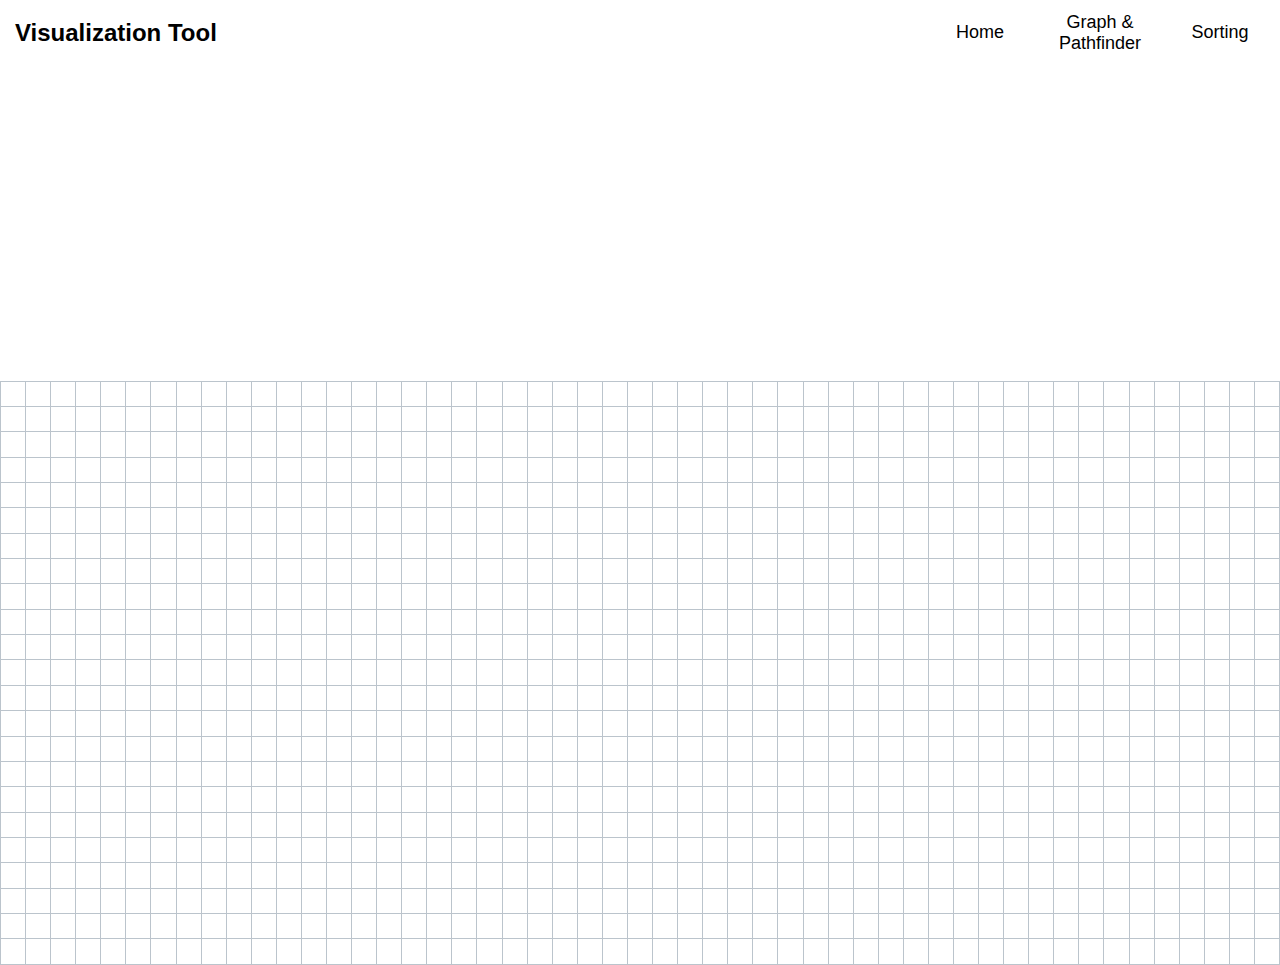
==== graph_theory.html @ b6ebcdaf "Created grid" ====
<html>
  <head>
    <script src="https://ajax.googleapis.com/ajax/libs/jquery/3.6.0/jquery.min.js"></script>
    <script src="javascript/graph_theory.js"></script>
    <link rel="stylesheet" href="styles/graph_theory.css" />
  </head>
  <body>
    <header>
      <div id="navbar-location"></div>
    </header>
    <div class="pageContainer">
      <div id="selection-menu">
        
      </div>
    <table>
        <tbody>
            
        </tbody>
    </table>
    </div>
  </body>
  <script>
    $.get("navbar.html", function (data) {
      $("#navbar-location").html(data);
    });
  </script>
</html>
---- styles/graph_theory.css ----
.typography {
  font-family: "Helvetica Neue", "Helvetica", "Arial", sans-serif;
}
.titlePrimary {
  font-size: 48px;
  font-family: "Helvetica Neue", "Helvetica", "Arial", sans-serif;
  color: black;
}
.titleSecondary {
  font-size: 48px;
  font-family: "Helvetica Neue", "Helvetica", "Arial", sans-serif;
  color: white;
}
.subtitlePrimary {
  font-size: 24px;
  font-family: "Helvetica Neue", "Helvetica", "Arial", sans-serif;
  color: black;
}
.subtitleSecondary {
  font-size: 24px;
  font-family: "Helvetica Neue", "Helvetica", "Arial", sans-serif;
  color: white;
}
.textPrimary {
  font-size: 12px;
  font-family: "Helvetica Neue", "Helvetica", "Arial", sans-serif;
  color: black;
}
.textSecondary {
  font-size: 12px;
  font-family: "Helvetica Neue", "Helvetica", "Arial", sans-serif;
  color: white;
}
html {
  height: 100%;
  box-sizing: border-box;
}
body {
  min-height: 100%;
  margin: 0;
}
*,
*:before,
*:after {
  box-sizing: inherit;
}
.pageContainer {
  width: 100%;
  height: 100%;
  padding-top: 65px;
  box-sizing: border-box;
}
:root {
  --default-gridItem-size: 25;
}
#selection-menu {
  width: 100%;
  height: 30%;
}
table {
  width: 100%;
  height: 70%;
  border-spacing: 0;
  border-collapse: collapse;
}
table td {
  width: var(--default-gridItem-size);
  height: var(--default-gridItem-size);
  border: 1px #BBC4CC solid;
  padding: 0;
}
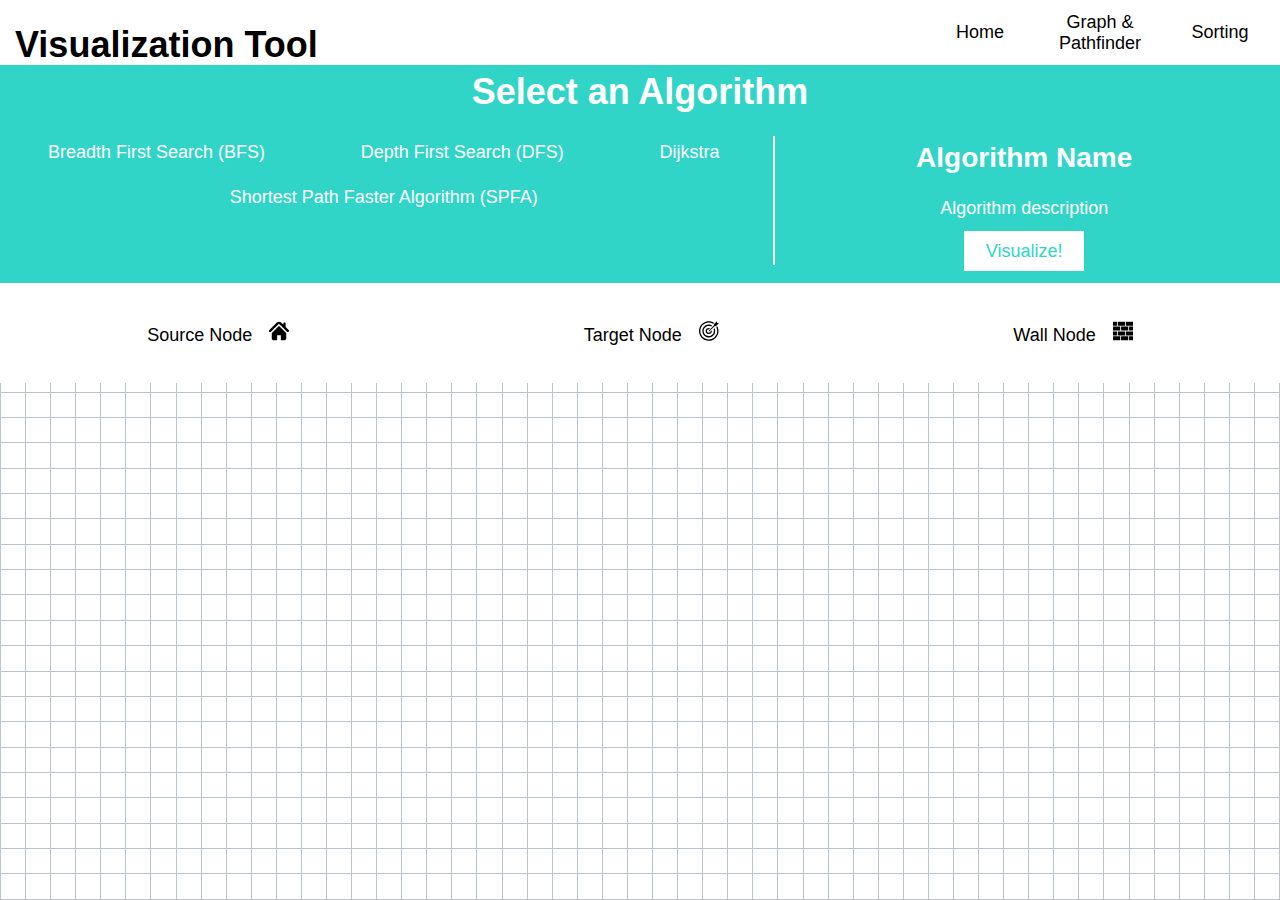
==== commit 0a2ffa1a: "Adding forgotten files from previous commit" ====
--- a/graph_theory.html
+++ b/graph_theory.html
@@ -1,7 +1,7 @@
 <html>
   <head>
     <script src="https://ajax.googleapis.com/ajax/libs/jquery/3.6.0/jquery.min.js"></script>
-    <script src="javascript/graph_theory.js"></script>
+    <script type="module" src="javascript/graph_theory.js"></script>
     <link rel="stylesheet" href="styles/graph_theory.css" />
   </head>
   <body>
@@ -9,14 +9,37 @@
       <div id="navbar-location"></div>
     </header>
     <div class="pageContainer">
-      <div id="selection-menu">
-        
+      <div id="user-interface">
+        <h1>Select an Algorithm</h1>
+        <div id="selection-menu">
+          <p algo="bfs">Breadth First Search (BFS)</p>
+          <p algo="dfs">Depth First Search (DFS)</p>
+          <p algo="dijkstra">Dijkstra</p>
+          <p algo="spfa">Shortest Path Faster Algorithm (SPFA)</p>
+        </div>
+        <div class="verticalLine"></div>
+        <div id="algorithm-description">
+          <h1>
+            Algorithm Name
+          </h1>
+          <p>
+            Algorithm description            
+          </p>
+          <button>
+            <p>Visualize!</p>
+          </button>
+        </div>
+        <div id="legend">
+          <span>Source Node <img src="assets/source-icon.svg"/></span>
+          <span>Target Node <img src="assets/target-icon.svg"/></span>
+          <span>Wall Node <img src="assets/wall-icon.svg"/></span>
+        </div>
       </div>
-    <table>
-        <tbody>
-            
-        </tbody>
-    </table>
+      <table>
+          <tbody>
+              
+          </tbody>
+      </table>
     </div>
   </body>
   <script>
--- a/styles/graph_theory.css
+++ b/styles/graph_theory.css
@@ -12,22 +12,22 @@
   color: white;
 }
 .subtitlePrimary {
-  font-size: 24px;
+  font-size: 36px;
   font-family: "Helvetica Neue", "Helvetica", "Arial", sans-serif;
   color: black;
 }
 .subtitleSecondary {
-  font-size: 24px;
+  font-size: 36px;
   font-family: "Helvetica Neue", "Helvetica", "Arial", sans-serif;
   color: white;
 }
 .textPrimary {
-  font-size: 12px;
+  font-size: 18px;
   font-family: "Helvetica Neue", "Helvetica", "Arial", sans-serif;
   color: black;
 }
 .textSecondary {
-  font-size: 12px;
+  font-size: 18px;
   font-family: "Helvetica Neue", "Helvetica", "Arial", sans-serif;
   color: white;
 }
@@ -53,9 +53,97 @@
 :root {
   --default-gridItem-size: 25;
 }
-#selection-menu {
+#user-interface {
   width: 100%;
   height: 30%;
+  background-color: #30D5C8;
+  display: grid;
+  grid-template-areas: "head head head" "menu div desc" "menu . ." "help help help";
+  grid-template-rows: 65px 1fr 12px 100px;
+  grid-template-columns: 3fr 1px 2fr;
+}
+#user-interface h1 {
+  font-size: 36px;
+  font-family: "Helvetica Neue", "Helvetica", "Arial", sans-serif;
+  color: white;
+  text-align: center;
+  grid-area: head;
+  margin: 6px 0 12px 0;
+}
+#user-interface p {
+  font-size: 18px;
+  font-family: "Helvetica Neue", "Helvetica", "Arial", sans-serif;
+  color: white;
+}
+#user-interface #selection-menu {
+  grid-area: menu;
+  display: flex;
+  flex-direction: row;
+  flex-wrap: wrap;
+  justify-content: space-around;
+  align-content: flex-start;
+  margin: 0;
+}
+#user-interface #selection-menu p {
+  font-size: 18px;
+  font-family: "Helvetica Neue", "Helvetica", "Arial", sans-serif;
+  color: white;
+  margin: 12px;
+}
+#user-interface #selection-menu p:hover {
+  cursor: pointer;
+}
+#user-interface .verticalLine {
+  grid-area: div;
+  background-color: white;
+  border: 1px solid white;
+  margin: 6px;
+}
+#user-interface #algorithm-description {
+  grid-area: desc;
+  display: flex;
+  flex-direction: column;
+  justify-content: space-around;
+  align-items: center;
+  text-align: center;
+  margin: 0;
+}
+#user-interface #algorithm-description h1 {
+  font-size: 28px;
+  margin: 12px;
+}
+#user-interface #algorithm-description p {
+  margin: 12px;
+}
+#user-interface #algorithm-description button {
+  width: 120px;
+  height: 40px;
+  border: none;
+  background-color: white;
+}
+#user-interface #algorithm-description button p {
+  color: #30D5C8;
+  margin: auto;
+}
+#user-interface #algorithm-description button:hover {
+  cursor: pointer;
+}
+#user-interface #legend {
+  grid-area: help;
+  background-color: white;
+  display: flex;
+  justify-content: space-around;
+  align-items: center;
+}
+#user-interface #legend span {
+  font-size: 18px;
+  font-family: "Helvetica Neue", "Helvetica", "Arial", sans-serif;
+  color: black;
+}
+#user-interface #legend span img {
+  width: 20px;
+  height: 20px;
+  margin-left: 12px;
 }
 table {
   width: 100%;
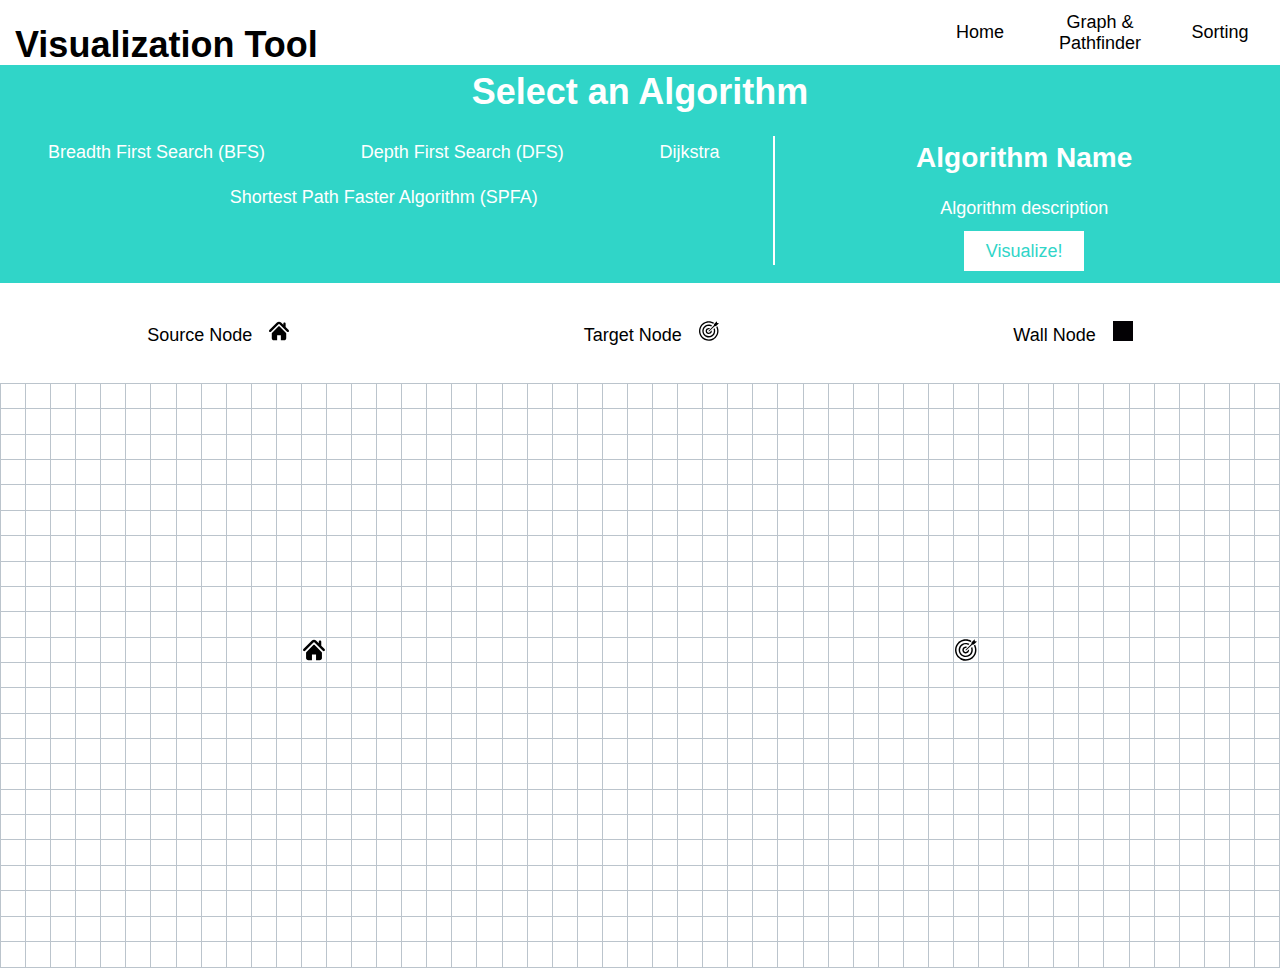
==== commit 4e31a95a: "Created UI and grid with interactivity" ====
--- a/graph_theory.html
+++ b/graph_theory.html
@@ -30,12 +30,12 @@
           </button>
         </div>
         <div id="legend">
-          <span>Source Node <img src="assets/source-icon.svg"/></span>
-          <span>Target Node <img src="assets/target-icon.svg"/></span>
-          <span>Wall Node <img src="assets/wall-icon.svg"/></span>
+          <span>Source Node <img src="assets/source-icon.svg" draggable="false"/></span>
+          <span>Target Node <img src="assets/target-icon.svg" draggable="false"/></span>
+          <span>Wall Node <img src="assets/wall-icon.svg" draggable="false"/></span>
         </div>
       </div>
-      <table>
+      <table draggable="false">
           <tbody>
               
           </tbody>
--- a/styles/graph_theory.css
+++ b/styles/graph_theory.css
@@ -1,5 +1,12 @@
 .typography {
   font-family: "Helvetica Neue", "Helvetica", "Arial", sans-serif;
+}
+.unselectable {
+  user-select: none;
+  -moz-user-select: none;
+  -khtml-user-select: none;
+  -webkit-user-select: none;
+  -o-user-select: none;
 }
 .titlePrimary {
   font-size: 48px;
@@ -55,7 +62,6 @@
 }
 #user-interface {
   width: 100%;
-  height: 30%;
   background-color: #30D5C8;
   display: grid;
   grid-template-areas: "head head head" "menu div desc" "menu . ." "help help help";
@@ -157,3 +163,27 @@
   border: 1px #BBC4CC solid;
   padding: 0;
 }
+table .wall {
+  background-color: black;
+}
+table #source-node img,
+table #target-node img {
+  width: 90%;
+  height: 90%;
+  display: block;
+  margin: auto;
+  pointer-events: none;
+}
+table .shrinkAnimation > img {
+  animation-name: specialNodePlacementAnimation;
+  animation-duration: 0.5s;
+  animation-timing-function: ease-out;
+  animation-delay: 0.5s;
+  animation-fill-mode: forwards;
+}
+@keyframes specialNodePlacementAnimation {
+  100% {
+    width: 40%;
+    height: 40%;
+  }
+}
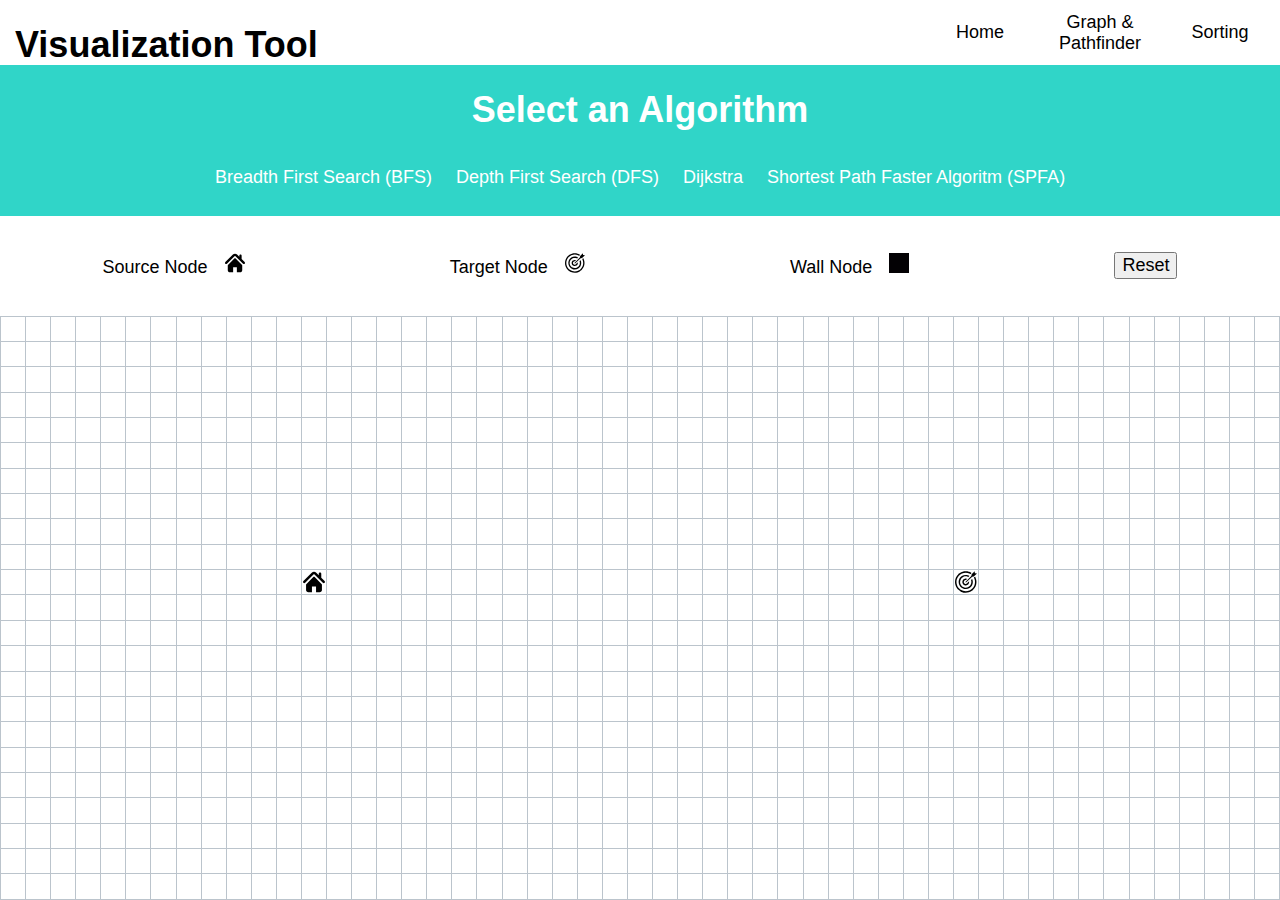
==== commit 2be983d5: "Updated selection and algorithm description UI" ====
--- a/graph_theory.html
+++ b/graph_theory.html
@@ -10,29 +10,14 @@
     </header>
     <div class="pageContainer">
       <div id="user-interface">
-        <h1>Select an Algorithm</h1>
-        <div id="selection-menu">
-          <p algo="bfs">Breadth First Search (BFS)</p>
-          <p algo="dfs">Depth First Search (DFS)</p>
-          <p algo="dijkstra">Dijkstra</p>
-          <p algo="spfa">Shortest Path Faster Algorithm (SPFA)</p>
-        </div>
-        <div class="verticalLine"></div>
-        <div id="algorithm-description">
-          <h1>
-            Algorithm Name
-          </h1>
-          <p>
-            Algorithm description            
-          </p>
-          <button>
-            <p>Visualize!</p>
-          </button>
+        <div id="menu">
+          
         </div>
         <div id="legend">
           <span>Source Node <img src="assets/source-icon.svg" draggable="false"/></span>
           <span>Target Node <img src="assets/target-icon.svg" draggable="false"/></span>
           <span>Wall Node <img src="assets/wall-icon.svg" draggable="false"/></span>
+          <button id="reset"><span>Reset</span></button>
         </div>
       </div>
       <table draggable="false">
--- a/styles/graph_theory.css
+++ b/styles/graph_theory.css
@@ -63,26 +63,27 @@
 #user-interface {
   width: 100%;
   background-color: #30D5C8;
-  display: grid;
-  grid-template-areas: "head head head" "menu div desc" "menu . ." "help help help";
-  grid-template-rows: 65px 1fr 12px 100px;
-  grid-template-columns: 3fr 1px 2fr;
 }
 #user-interface h1 {
   font-size: 36px;
   font-family: "Helvetica Neue", "Helvetica", "Arial", sans-serif;
   color: white;
-  text-align: center;
-  grid-area: head;
-  margin: 6px 0 12px 0;
 }
 #user-interface p {
   font-size: 18px;
   font-family: "Helvetica Neue", "Helvetica", "Arial", sans-serif;
   color: white;
 }
-#user-interface #selection-menu {
-  grid-area: menu;
+#user-interface #menu {
+  width: 100%;
+  height: calc(30% - 100px);
+}
+#user-interface .algorithmSelection {
+  display: flex;
+  flex-direction: column;
+  align-items: center;
+}
+#user-interface .algorithmSelection #selection-menu {
   display: flex;
   flex-direction: row;
   flex-wrap: wrap;
@@ -90,23 +91,17 @@
   align-content: flex-start;
   margin: 0;
 }
-#user-interface #selection-menu p {
-  font-size: 18px;
-  font-family: "Helvetica Neue", "Helvetica", "Arial", sans-serif;
-  color: white;
+#user-interface .algorithmSelection #selection-menu h1 {
+  text-align: center;
+  margin: 6px 0 12px 0;
+}
+#user-interface .algorithmSelection #selection-menu p {
   margin: 12px;
 }
-#user-interface #selection-menu p:hover {
+#user-interface .algorithmSelection #selection-menu p:hover {
   cursor: pointer;
 }
-#user-interface .verticalLine {
-  grid-area: div;
-  background-color: white;
-  border: 1px solid white;
-  margin: 6px;
-}
-#user-interface #algorithm-description {
-  grid-area: desc;
+#user-interface .algorithmFeature {
   display: flex;
   flex-direction: column;
   justify-content: space-around;
@@ -114,42 +109,57 @@
   text-align: center;
   margin: 0;
 }
-#user-interface #algorithm-description h1 {
-  font-size: 28px;
+#user-interface .algorithmFeature h1 {
   margin: 12px;
 }
-#user-interface #algorithm-description p {
+#user-interface .algorithmFeature p {
   margin: 12px;
 }
-#user-interface #algorithm-description button {
+#user-interface #legend {
+  width: 100%;
+  height: 100px;
+  background-color: white;
+  display: flex;
+  justify-content: space-around;
+  align-items: center;
+}
+#user-interface #legend span {
+  font-size: 18px;
+  font-family: "Helvetica Neue", "Helvetica", "Arial", sans-serif;
+  color: black;
+}
+#user-interface #legend span img {
+  width: 20px;
+  height: 20px;
+  margin-left: 12px;
+}
+#user-interface .buttonPrimary {
+  width: 120px;
+  height: 40px;
+  border: 2px solid white;
+  background-color: #30D5C8;
+}
+#user-interface .buttonPrimary p {
+  font-size: 18px;
+  font-family: "Helvetica Neue", "Helvetica", "Arial", sans-serif;
+  color: white;
+  margin: auto;
+}
+#user-interface .buttonPrimary:hover {
+  cursor: pointer;
+}
+#user-interface .buttonSecondary {
   width: 120px;
   height: 40px;
   border: none;
   background-color: white;
 }
-#user-interface #algorithm-description button p {
+#user-interface .buttonSecondary p {
   color: #30D5C8;
   margin: auto;
 }
-#user-interface #algorithm-description button:hover {
+#user-interface .buttonSecondary:hover {
   cursor: pointer;
-}
-#user-interface #legend {
-  grid-area: help;
-  background-color: white;
-  display: flex;
-  justify-content: space-around;
-  align-items: center;
-}
-#user-interface #legend span {
-  font-size: 18px;
-  font-family: "Helvetica Neue", "Helvetica", "Arial", sans-serif;
-  color: black;
-}
-#user-interface #legend span img {
-  width: 20px;
-  height: 20px;
-  margin-left: 12px;
 }
 table {
   width: 100%;
@@ -181,6 +191,31 @@
   animation-delay: 0.5s;
   animation-fill-mode: forwards;
 }
+table .path {
+  background-color: #FFEF00;
+}
+table .visited {
+  animation-name: visitedNode;
+  animation-duration: 0.5s;
+  animation-fill-mode: forwards;
+}
+@keyframes visitedNode {
+  0% {
+    background-color: #00BCE3;
+    border-radius: 80%;
+    border: none;
+  }
+  60% {
+    background-color: #BFB9FA;
+    border-radius: 40%;
+    border: none;
+  }
+  100% {
+    background-color: #30D5C8;
+    border-radius: 0%;
+    border: 1px #BBC4CC solid;
+  }
+}
 @keyframes specialNodePlacementAnimation {
   100% {
     width: 40%;
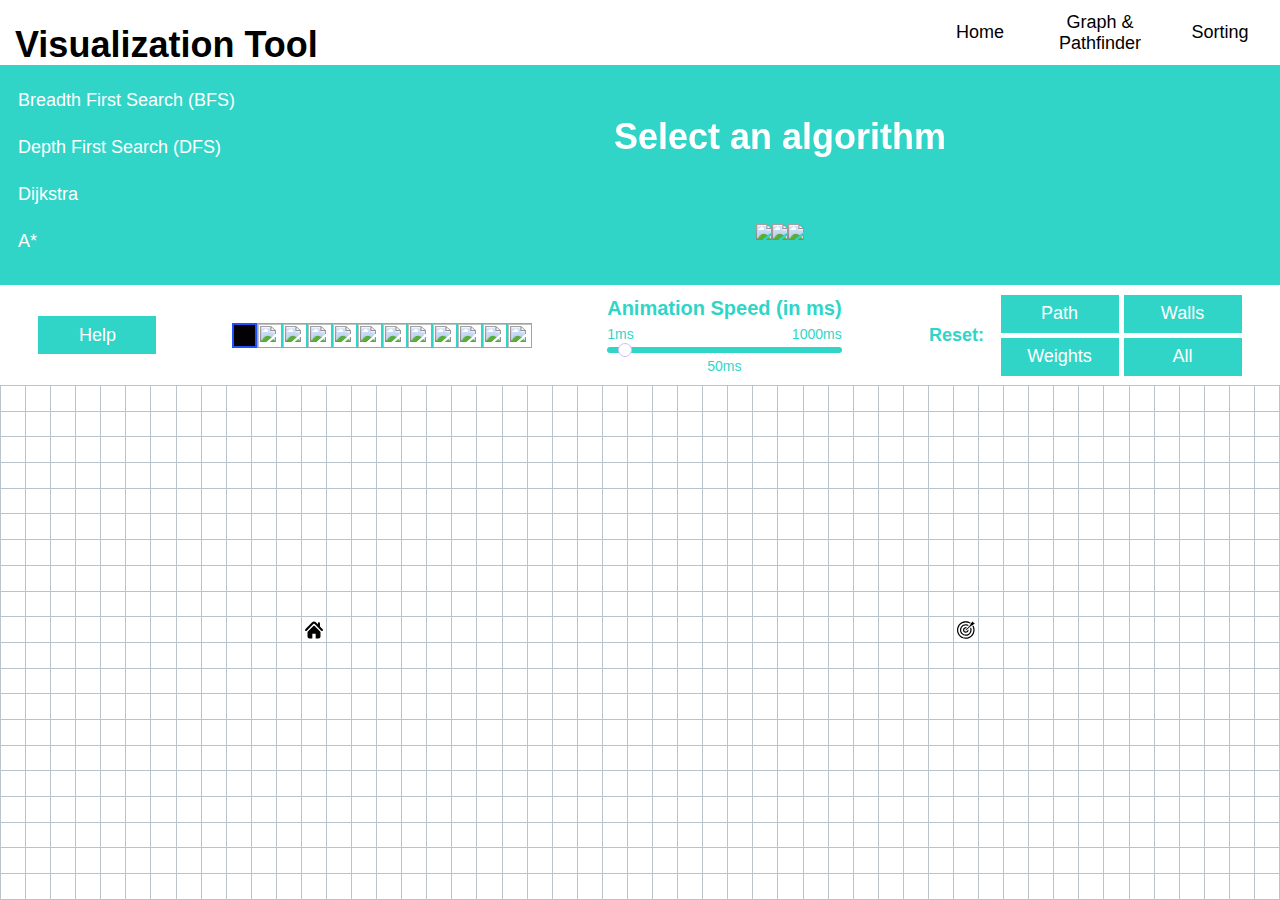
==== commit 77e0b7cd: "Added more algorithms and animation speed range" ====
--- a/graph_theory.html
+++ b/graph_theory.html
@@ -11,13 +11,29 @@
     <div class="pageContainer">
       <div id="user-interface">
         <div id="menu">
-          
+          <div id="selection-menu"></div>
+          <div class="verticalLine"></div>
+          <div id="algorithm-description" class="noSelection">
+            <h1>Select an algorithm</h1>
+            <div><img id="start-chevron" class="unselectable" src='./assets/white-chevron-left-icon.svg' draggable="false"/></div>
+          </div>
         </div>
         <div id="legend">
-          <span>Source Node <img src="assets/source-icon.svg" draggable="false"/></span>
-          <span>Target Node <img src="assets/target-icon.svg" draggable="false"/></span>
-          <span>Wall Node <img src="assets/wall-icon.svg" draggable="false"/></span>
-          <button id="reset"><span>Reset</span></button>
+          <button id="instructions" class="buttonPrimary"><p>Help</p></button>
+          <div id="selectables"></div>
+          <div id="animation-speed-container">
+            <label for="animation-speed"><p>Animation Speed (in ms)</p></label>
+            <span id="input-range-extremes"><p>1ms</p><p>1000ms</p></span>
+            <input id="animation-speed" type="range" min="1" max="1000" value="50" step="1" />
+            <p id="range-value">50ms</p>
+          </div>
+          <div id="reset-button-wrapper">
+            <h2 class="textPrimary">Reset:</h2>
+            <button id="reset-path" class="buttonPrimary"><p>Path</p></button>
+            <button id="reset-walls" class="buttonPrimary"><p>Walls</p></button>
+            <button id="reset-weights" class="buttonPrimary"><p>Weights</p></button>
+            <button id="reset-all" class="buttonPrimary"><p>All</p></button>
+          </div>
         </div>
       </div>
       <table draggable="false">
--- a/styles/graph_theory.css
+++ b/styles/graph_theory.css
@@ -1,5 +1,54 @@
 .typography {
   font-family: "Helvetica Neue", "Helvetica", "Arial", sans-serif;
+}
+.titlePrimary {
+  font-size: 48px;
+  font-family: "Helvetica Neue", "Helvetica", "Arial", sans-serif;
+  color: black;
+}
+.titleSecondary {
+  font-size: 48px;
+  font-family: "Helvetica Neue", "Helvetica", "Arial", sans-serif;
+  color: white;
+}
+.subtitlePrimary {
+  font-size: 36px;
+  font-family: "Helvetica Neue", "Helvetica", "Arial", sans-serif;
+  color: black;
+}
+.subtitleSecondary {
+  font-size: 36px;
+  font-family: "Helvetica Neue", "Helvetica", "Arial", sans-serif;
+  color: white;
+}
+.textPrimary {
+  font-size: 18px;
+  font-family: "Helvetica Neue", "Helvetica", "Arial", sans-serif;
+  color: black;
+}
+.textSecondary {
+  font-size: 18px;
+  font-family: "Helvetica Neue", "Helvetica", "Arial", sans-serif;
+  color: white;
+}
+html {
+  height: 100%;
+  box-sizing: border-box;
+}
+body {
+  min-height: 100%;
+  margin: 0;
+}
+*,
+*:before,
+*:after {
+  box-sizing: inherit;
+}
+.pageContainer {
+  width: 100%;
+  height: 100%;
+  padding-top: 65px;
+  box-sizing: border-box;
 }
 .unselectable {
   user-select: none;
@@ -8,60 +57,39 @@
   -webkit-user-select: none;
   -o-user-select: none;
 }
-.titlePrimary {
-  font-size: 48px;
-  font-family: "Helvetica Neue", "Helvetica", "Arial", sans-serif;
-  color: black;
-}
-.titleSecondary {
-  font-size: 48px;
-  font-family: "Helvetica Neue", "Helvetica", "Arial", sans-serif;
-  color: white;
-}
-.subtitlePrimary {
-  font-size: 36px;
-  font-family: "Helvetica Neue", "Helvetica", "Arial", sans-serif;
-  color: black;
-}
-.subtitleSecondary {
-  font-size: 36px;
-  font-family: "Helvetica Neue", "Helvetica", "Arial", sans-serif;
-  color: white;
-}
-.textPrimary {
-  font-size: 18px;
-  font-family: "Helvetica Neue", "Helvetica", "Arial", sans-serif;
-  color: black;
-}
-.textSecondary {
-  font-size: 18px;
-  font-family: "Helvetica Neue", "Helvetica", "Arial", sans-serif;
-  color: white;
-}
-html {
-  height: 100%;
-  box-sizing: border-box;
-}
-body {
-  min-height: 100%;
-  margin: 0;
-}
-*,
-*:before,
-*:after {
-  box-sizing: inherit;
-}
-.pageContainer {
-  width: 100%;
-  height: 100%;
-  padding-top: 65px;
-  box-sizing: border-box;
+.errorMessage {
+  font-size: 12px !important;
+  color: #EE4B2B !important;
+}
+@keyframes horizontal-shaking {
+  0% {
+    transform: translateX(0);
+  }
+  25% {
+    transform: translateX(15px);
+  }
+  50% {
+    transform: translateX(-15px);
+  }
+  75% {
+    transform: translateX(15px);
+  }
+  100% {
+    transform: translateX(0);
+  }
+}
+.shakingAnimation {
+  animation-name: horizontal-shaking;
+  animation-duration: 0.2s;
+  animation-fill-mode: forwards;
 }
 :root {
   --default-gridItem-size: 25;
+  --userInterface-height: 320px;
 }
 #user-interface {
   width: 100%;
+  height: var(--userInterface-height);
   background-color: #30D5C8;
 }
 #user-interface h1 {
@@ -76,32 +104,56 @@
 }
 #user-interface #menu {
   width: 100%;
-  height: calc(30% - 100px);
-}
-#user-interface .algorithmSelection {
+  height: calc(100% - 100px);
+  display: grid;
+  grid-template-columns: 280px 1fr;
+  grid-template-rows: 12px 1fr 18px;
+}
+#user-interface #menu #selection-menu {
+  grid-row-start: 2;
+  grid-column-start: 1;
   display: flex;
   flex-direction: column;
-  align-items: center;
-}
-#user-interface .algorithmSelection #selection-menu {
-  display: flex;
-  flex-direction: row;
-  flex-wrap: wrap;
-  justify-content: space-around;
+  overflow-y: auto;
   align-content: flex-start;
   margin: 0;
 }
-#user-interface .algorithmSelection #selection-menu h1 {
-  text-align: center;
-  margin: 6px 0 12px 0;
-}
-#user-interface .algorithmSelection #selection-menu p {
+#user-interface #menu #selection-menu p {
   margin: 12px;
 }
-#user-interface .algorithmSelection #selection-menu p:hover {
+#user-interface #menu #selection-menu button {
+  width: 100%;
+  background-color: #30D5C8;
+  border: none;
+  text-align: left;
+}
+#user-interface #menu #selection-menu button:hover {
   cursor: pointer;
 }
-#user-interface .algorithmFeature {
+#user-interface #menu #selection-menu button.selected {
+  background-color: white;
+}
+#user-interface #menu #selection-menu button.selected p {
+  color: #30D5C8;
+  margin-left: 24px;
+}
+#user-interface #menu #selection-menu::-webkit-scrollbar:horizontal {
+  display: none;
+}
+#user-interface #menu #selection-menu::-webkit-scrollbar {
+  width: 12px;
+  background-color: rgba(255, 255, 255, 0.9);
+  border-radius: 10px;
+}
+#user-interface #menu #selection-menu::-webkit-scrollbar-thumb {
+  background-color: #30D5C8;
+  border: 2px solid transparent;
+  border-radius: 9px;
+  background-clip: content-box;
+}
+#user-interface #menu #algorithm-description {
+  grid-row-start: 2;
+  grid-column-start: 2;
   display: flex;
   flex-direction: column;
   justify-content: space-around;
@@ -109,11 +161,16 @@
   text-align: center;
   margin: 0;
 }
-#user-interface .algorithmFeature h1 {
+#user-interface #menu #algorithm-description h1 {
   margin: 12px;
 }
-#user-interface .algorithmFeature p {
+#user-interface #menu #algorithm-description p {
   margin: 12px;
+}
+#user-interface #menu #algorithm-description button {
+  display: flex;
+  justify-content: center;
+  align-items: center;
 }
 #user-interface #legend {
   width: 100%;
@@ -123,20 +180,95 @@
   justify-content: space-around;
   align-items: center;
 }
-#user-interface #legend span {
-  font-size: 18px;
-  font-family: "Helvetica Neue", "Helvetica", "Arial", sans-serif;
-  color: black;
-}
-#user-interface #legend span img {
-  width: 20px;
-  height: 20px;
-  margin-left: 12px;
+#user-interface #legend #selectables {
+  display: flex;
+  flex-direction: row;
+}
+#user-interface #legend #selectables img {
+  width: var(--default-gridItem-size);
+  height: var(--default-gridItem-size);
+  border: 1px solid #30D5C8;
+}
+#user-interface #legend #selectables .selected {
+  border: 2px solid #1F51FF;
+}
+#user-interface #legend #selectables .disabled {
+  pointer-events: none;
+  background-color: rgba(255, 0, 0, 0.4);
+}
+#user-interface #legend #selectables .disabled:hover {
+  cursor: not-allowed;
+}
+#user-interface #legend #animation-speed-container {
+  display: flex;
+  flex-direction: column;
+  justify-content: center;
+  align-items: center;
+}
+#user-interface #legend #animation-speed-container p {
+  color: #30D5C8;
+  font-size: 14px;
+  margin: 3px 0;
+}
+#user-interface #legend #animation-speed-container label p {
+  font-size: 20px;
+  font-weight: bold;
+}
+#user-interface #legend #animation-speed-container #input-range-extremes {
+  width: 100%;
+  display: flex;
+  justify-content: space-between;
+}
+#user-interface #legend #animation-speed-container #animation-speed {
+  -webkit-appearance: none;
+  width: 100%;
+}
+#user-interface #legend #animation-speed-container #animation-speed::-webkit-slider-runnable-track {
+  -webkit-appearance: none;
+  appearance: none;
+  height: 6px;
+  background-color: #30D5C8;
+  border-radius: 4px;
+}
+#user-interface #legend #animation-speed-container #animation-speed::-webkit-slider-thumb {
+  -webkit-appearance: none;
+  width: 14px;
+  height: 14px;
+  background: white;
+  border: 1px solid #D8B9FF;
+  border-radius: 50%;
+  margin-top: -4px;
+  cursor: pointer;
+}
+#user-interface #legend #reset-button-wrapper {
+  display: grid;
+  grid-template-areas: "text path walls" "text weights all";
+  grid-template-rows: 1fr 1fr;
+  grid-template-columns: 80px 1fr 1fr;
+  gap: 3px;
+}
+#user-interface #legend #reset-button-wrapper h2 {
+  grid-area: text;
+  align-self: center;
+  justify-self: center;
+  color: #30D5C8;
+}
+#user-interface #legend #reset-button-wrapper #reset-path {
+  grid-area: path;
+}
+#user-interface #legend #reset-button-wrapper #reset-walls {
+  grid-area: walls;
+}
+#user-interface #legend #reset-button-wrapper #reset-weights {
+  grid-area: weights;
+}
+#user-interface #legend #reset-button-wrapper #reset-all {
+  grid-area: all;
 }
 #user-interface .buttonPrimary {
   width: 120px;
   height: 40px;
-  border: 2px solid white;
+  border: 1px solid white;
   background-color: #30D5C8;
 }
 #user-interface .buttonPrimary p {
@@ -147,6 +279,11 @@
 }
 #user-interface .buttonPrimary:hover {
   cursor: pointer;
+  border: 1px solid #30D5C8;
+  background-color: white;
+}
+#user-interface .buttonPrimary:hover p {
+  color: #30D5C8;
 }
 #user-interface .buttonSecondary {
   width: 120px;
@@ -163,7 +300,7 @@
 }
 table {
   width: 100%;
-  height: 70%;
+  height: calc(100% - var(--userInterface-height));
   border-spacing: 0;
   border-collapse: collapse;
 }
@@ -173,16 +310,15 @@
   border: 1px #BBC4CC solid;
   padding: 0;
 }
-table .wall {
-  background-color: black;
-}
-table #source-node img,
-table #target-node img {
-  width: 90%;
-  height: 90%;
+table td img {
+  width: 75%;
+  height: 75%;
   display: block;
   margin: auto;
   pointer-events: none;
+}
+table .wall {
+  background-color: black;
 }
 table .shrinkAnimation > img {
   animation-name: specialNodePlacementAnimation;
